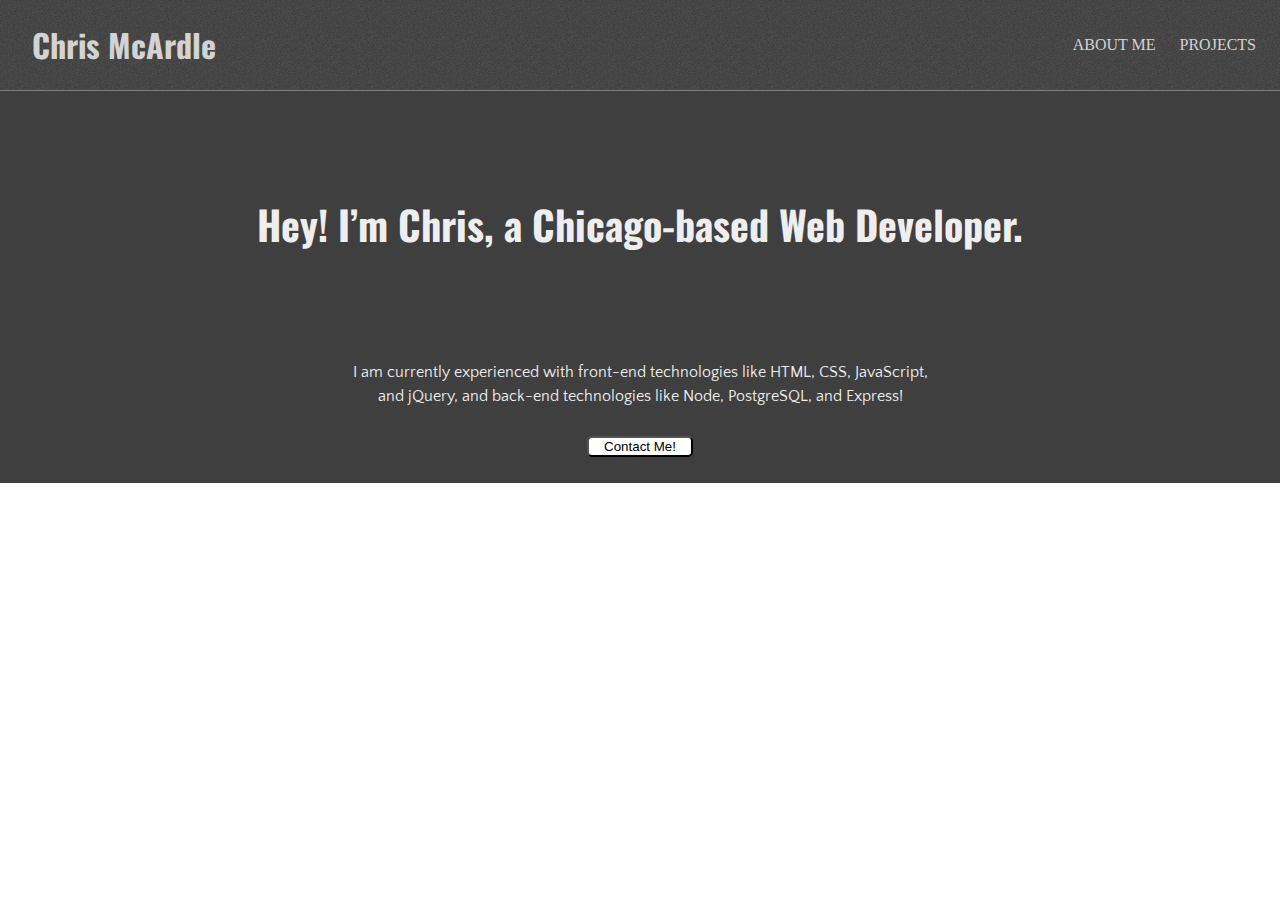
==== index.html @ 8fda29af "removed bitmoji" ====
<!DOCTYPE html>
<html lang="en" id='wholePage'>
<head>
    <meta charset="UTF-8">
    <meta name="viewport" content="width=device-width, initial-scale=1.0">
    <title>Chris McArdle</title>
    <link rel="icon" href="./images/favicon.ico">
    <link rel="stylesheet" href="main.css">
    <link rel="icon" type="image/png" sizes="32x32" href="/favicon-32x32.png">
    <link href="https://fonts.googleapis.com/css?family=Oswald&display=swap" rel="stylesheet">
    <link href="https://fonts.googleapis.com/css?family=Quattrocento+Sans&display=swap" rel="stylesheet">
    <script src="https://ajax.googleapis.com/ajax/libs/jquery/3.4.1/jquery.min.js"></script> 
</head>
<body id='wholePage' class='wholePage'>
    <header class='header'>
        <nav class='navbar'>
            <div class='headName'>
                <h1 class='nameHeader'><a href='index.html'>Chris McArdle</a></h1>
            </div>    
            <div>
                <ul id='linkList' class='linkList'>
                    <li class='navLinks hidden'><a href='about.html'>ABOUT ME</a></li>
                    <li class='navLinks hidden'><a href='projects.html'>PROJECTS</a></li>
                </ul>
            </div> 
            <span class='navMenu'>
                <button class='burger'>&#9776;</button>
            </span>
        </nav>
    </header>
    <main>
    <section class='addPadding'>
        <div class='headlineAndPic'>
            <h6 id='tagline'>Hey! I’m Chris, a Chicago-based Web Developer.</h6>
            <!--  <img src="./images/bitmoji.png" alt="chris mcardles bitmoji" style="width:25%;height:auto;">-->
        </div>
        <p class='bio'>I am currently experienced with front-end technologies like HTML, CSS, JavaScript, and jQuery, and back-end technologies like Node, PostgreSQL, and Express!</p>
    <div class='button'>
        <button onclick="window.open('mailto: christopher.mcardle2@gmail.com')" class='button1 contactMe'>Contact Me!</button>
    </div>  
    </section>  
    </main>
<script src='portfolio.js'></script>
 
</body>
</html>
---- main.css ----
* {
  box-sizing: border-box;
}

#wholePage {
  background: linear-gradient(rgba(0, 0, 0, 0.5), rgba(0, 0, 0, 0.5)),
    url(./images/tunnelchicago.jpg);
  background-position: center;
  background-repeat: no-repeat;
  background-size: cover;
}

li {
  margin-right: 1.5em;
}

body {
  margin: 0;
}

#tagline {
  font-size: 2.5em;
  font-family: "Oswald", sans-serif;
  color: #eeeeee;
}

.header {
  border-bottom: 1px solid grey;
  border-width: 90%;
  background-color: #333333;
  background-image: url([data-uri]);
}

.active {
  display: none;
}
.burger {
  color: black;
  background-color: lightgrey;
  border: 1px solid black;
  border-radius: 5px;
}

.navbar {
  display: flex;
  align-items: center;
  justify-content: space-between;
}

.navMenu {
  padding-right: 3%;
}

.hidden {
  display: none;
}

#linkList {
  list-style-type: none;
  display: flex;
}

.proj-title {
  text-align: center;
  margin-right: auto;
  margin-left: auto;
  margin-bottom: 2em;
  padding: 0.6em 0em;
  color: #eeeeee;
  border-bottom: 2px #4a2619 solid;
  width: 40%;
  font-family: "Oswald", sans-serif;
}

#proj-body {
  background-color: darkslategrey;
}

.proj-screenshot {
  width: 70%;
  height: auto;
}
.proj-template {
  width: 100%;
  border: 1px solid black;
  padding: 3%;
  margin: 0 auto 2em auto;
  background-color: #eeeeee;
  color: #333333;
  border-radius: 5px;
}

.proj-template p {
  line-height: 2em;
}

.proj-template h3 {
  font-family: "Oswald", sans-serif;
  padding-bottom: 1em;
}

.technology-icons {
  margin-top: -1em;
}

.bio {
  padding: 0.1em;
  max-width: 95%;
  margin-left: auto;
  margin-right: auto;
  color: #eeeeee;
  text-align: center;
}
.proj-img {
  text-align: center;
  padding-top: 1.5em;
}
.proj-desc {
  padding: 0em 1.5em;
}

.techIcon {
  width: 20%;
  height: auto;
}

h1 h2 h4 {
  font-family: "Oswald", sans-serif;
}
p {
  font-family: "Quattrocento Sans", sans-serif;
  line-height: 1.4;
}
a {
  text-decoration: none;
  color: lightgrey;
}

.headName {
  margin-left: 2%;
}

.nameHeader {
  color: lightgrey;
  margin-left: 0.2em;
  font-family: "Oswald", sans-serif;
}
.headlineAndPic {
  text-align: center;
}
.addPadding {
  padding: 0.6em;
  width: 100%;
}
.button {
  text-align: center;
  padding-bottom: 1em;
}
.button1 {
  width: 8em;
  height: auto;
  overflow: hidden;
  background-color: white;
  border-radius: 5px;
}
.proj-btns {
  padding-bottom: 1em;
}
.contactMe {
  color: black;
}
.contactIcon {
  width: 25%;
  height: auto;
}
#about-body {
  background-color: darkslategrey;
}

@media only screen and (min-width: 480px) {
  .bio {
    padding: 0.5em;
    max-width: 50%;
    line-height: 1.5em;
  }

  .navLinks {
    list-style-type: none;
    display: flex;
    justify-content: flex-end;
  }
  .navMenu {
    display: none;
  }
  .contactIcon {
    width: 15%;
    height: auto;
  }
  .techIcon {
    width: 15%;
    height: auto;
  }

  .proj-template {
    width: 70%;
  }
}

@media only screen and (min-width: 768px) {
  .contactIcon {
    width: 8%;
    height: auto;
  }
  .techIcon {
    width: 7%;
    height: auto;
  }
  .proj-template {
    width: 50%;
  }
  .bio {
    padding: 0.8em;
  }
}
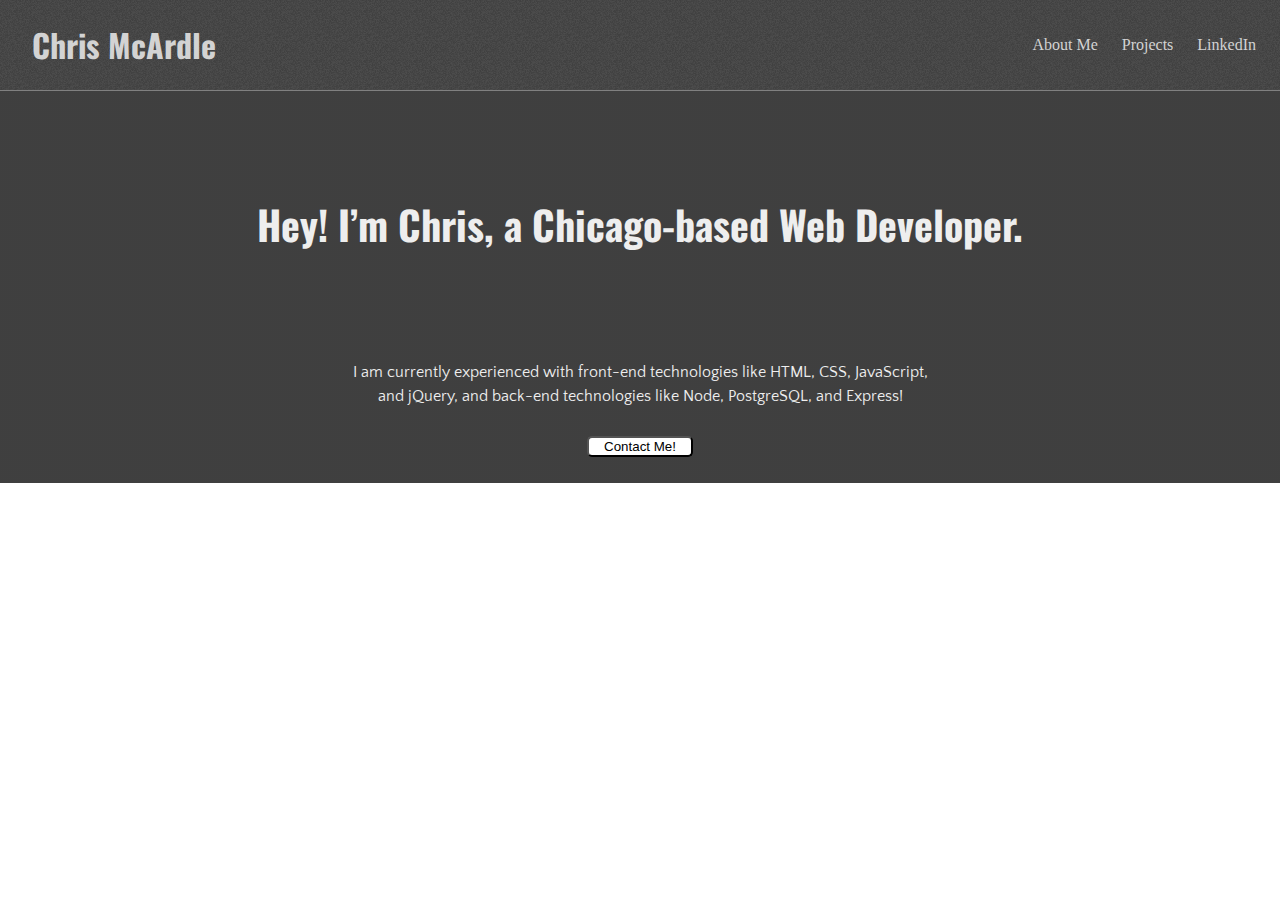
==== commit 048785cc: "Added linkedin to header" ====
--- a/index.html
+++ b/index.html
@@ -19,8 +19,9 @@
             </div>    
             <div>
                 <ul id='linkList' class='linkList'>
-                    <li class='navLinks hidden'><a href='about.html'>ABOUT ME</a></li>
-                    <li class='navLinks hidden'><a href='projects.html'>PROJECTS</a></li>
+                    <li class='navLinks hidden'><a href='about.html'>About Me</a></li>
+                    <li class='navLinks hidden'><a href='projects.html'>Projects</a></li>
+                    <li class='navLinks hidden'><a href='https://www.linkedin.com/in/chris-mcardle-6a613230/'>LinkedIn</a></li>
                 </ul>
             </div> 
             <span class='navMenu'>
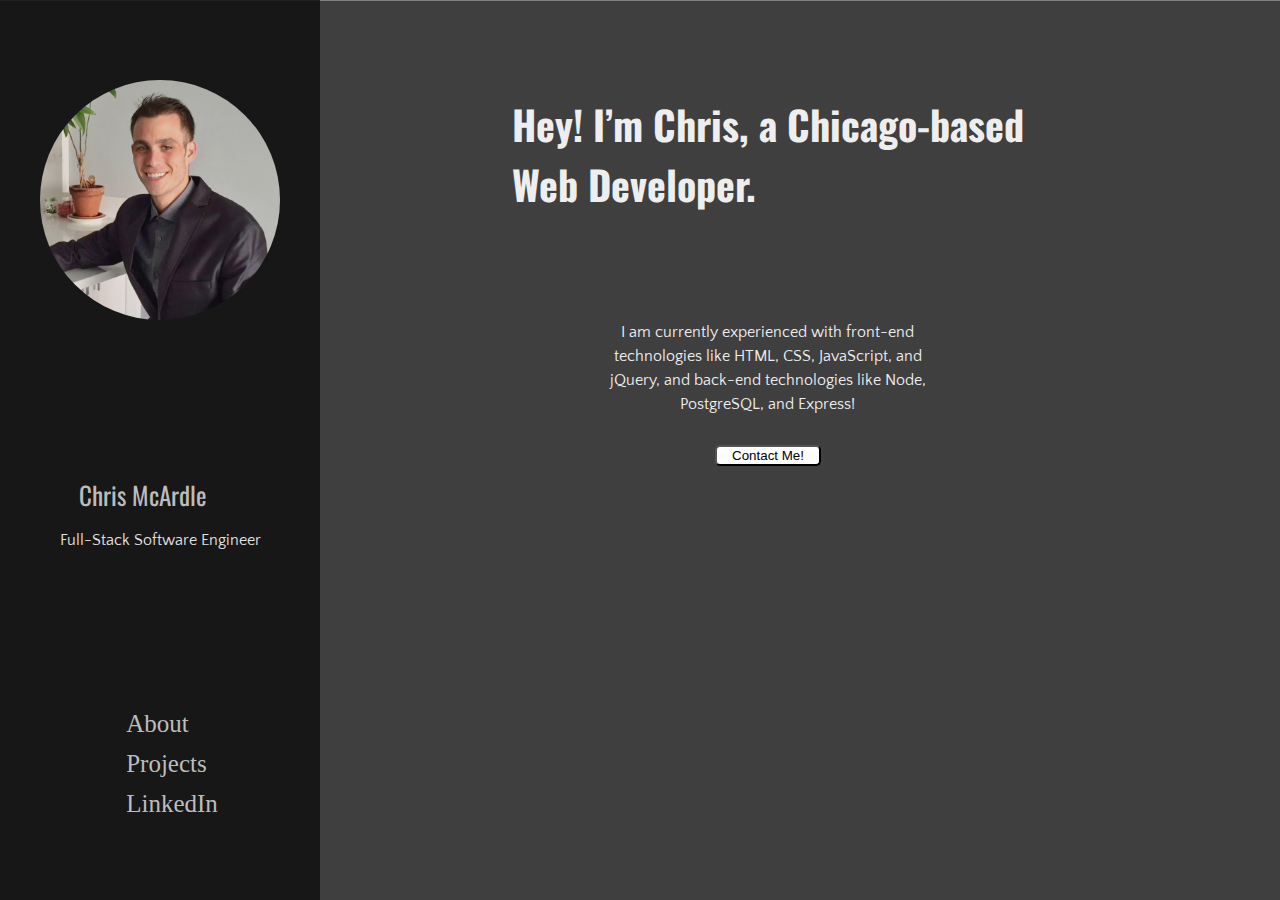
==== commit 3e01af3a: "redid nav bar" ====
--- a/index.html
+++ b/index.html
@@ -1,47 +1,73 @@
 <!DOCTYPE html>
-<html lang="en" id='wholePage'>
-<head>
-    <meta charset="UTF-8">
-    <meta name="viewport" content="width=device-width, initial-scale=1.0">
+<html lang="en" id="wholePage">
+  <head>
+    <meta charset="UTF-8" />
+    <meta name="viewport" content="width=device-width, initial-scale=1.0" />
     <title>Chris McArdle</title>
-    <link rel="icon" href="./images/favicon.ico">
-    <link rel="stylesheet" href="main.css">
-    <link rel="icon" type="image/png" sizes="32x32" href="/favicon-32x32.png">
-    <link href="https://fonts.googleapis.com/css?family=Oswald&display=swap" rel="stylesheet">
-    <link href="https://fonts.googleapis.com/css?family=Quattrocento+Sans&display=swap" rel="stylesheet">
-    <script src="https://ajax.googleapis.com/ajax/libs/jquery/3.4.1/jquery.min.js"></script> 
-</head>
-<body id='wholePage' class='wholePage'>
-    <header class='header'>
-        <nav class='navbar'>
-            <div class='headName'>
-                <h1 class='nameHeader'><a href='index.html'>Chris McArdle</a></h1>
-            </div>    
-            <div>
-                <ul id='linkList' class='linkList'>
-                    <li class='navLinks hidden'><a href='about.html'>About Me</a></li>
-                    <li class='navLinks hidden'><a href='projects.html'>Projects</a></li>
-                    <li class='navLinks hidden'><a href='https://www.linkedin.com/in/chris-mcardle-6a613230/'>LinkedIn</a></li>
-                </ul>
-            </div> 
-            <span class='navMenu'>
-                <button class='burger'>&#9776;</button>
-            </span>
-        </nav>
+    <link rel="icon" href="./images/favicon.ico" />
+    <link rel="stylesheet" href="main.css" />
+    <link rel="icon" type="image/png" sizes="32x32" href="/favicon-32x32.png" />
+    <link
+      href="https://fonts.googleapis.com/css?family=Oswald&display=swap"
+      rel="stylesheet"
+    />
+    <link
+      href="https://fonts.googleapis.com/css?family=Quattrocento+Sans&display=swap"
+      rel="stylesheet"
+    />
+    <script src="https://ajax.googleapis.com/ajax/libs/jquery/3.4.1/jquery.min.js"></script>
+  </head>
+  <body id="wholePage" class="wholePage">
+    <header class="header">
+      <nav class="sidenav">
+        <div class='sidenav-pic'>
+            <img id='hs' src='./images/headshot.png' alt='headshot' />
+        </div>
+        <div class='sidenav-pic2'>
+            <span class="nameHeader"><a href="index.html">Chris McArdle</a></span>
+            <p>Full-Stack Software Engineer</p>
+        </div>
+       
+
+        <div class="links">
+          <ul id="linkList" class="linkList">
+            <li class="navLinks hidden"><a href="about.html">About</a></li>
+            <li class="navLinks hidden">
+              <a href="projects.html">Projects</a>
+            </li>
+            <li class="navLinks hidden">
+              <a href="https://www.linkedin.com/in/chris-mcardle-6a613230/"
+                >LinkedIn</a
+              >
+            </li>
+          </ul>
+        </div>
+        <span class="navMenu">
+          <button class="burger">&#9776;</button>
+        </span>
+      </nav>
     </header>
     <main>
-    <section class='addPadding'>
-        <div class='headlineAndPic'>
-            <h6 id='tagline'>Hey! I’m Chris, a Chicago-based Web Developer.</h6>
-            <!--  <img src="./images/bitmoji.png" alt="chris mcardles bitmoji" style="width:25%;height:auto;">-->
+      <section class="addPadding">
+        <div class="headlineAndPic">
+          <h6 id="tagline">Hey! I’m Chris, a Chicago-based Web Developer.</h6>
+          <!--  <img src="./images/bitmoji.png" alt="chris mcardles bitmoji" style="width:25%;height:auto;">-->
         </div>
-        <p class='bio'>I am currently experienced with front-end technologies like HTML, CSS, JavaScript, and jQuery, and back-end technologies like Node, PostgreSQL, and Express!</p>
-    <div class='button'>
-        <button onclick="window.open('mailto: christopher.mcardle2@gmail.com')" class='button1 contactMe'>Contact Me!</button>
-    </div>  
-    </section>  
+        <p class="bio">
+          I am currently experienced with front-end technologies like HTML, CSS,
+          JavaScript, and jQuery, and back-end technologies like Node,
+          PostgreSQL, and Express!
+        </p>
+        <div class="button">
+          <button
+            onclick="window.open('mailto: christopher.mcardle2@gmail.com')"
+            class="button1 contactMe"
+          >
+            Contact Me!
+          </button>
+        </div>
+      </section>
     </main>
-<script src='portfolio.js'></script>
- 
-</body>
+    <script src="portfolio.js"></script>
+  </body>
 </html>
--- a/main.css
+++ b/main.css
@@ -1,5 +1,45 @@
 * {
   box-sizing: border-box;
+}
+
+#hs {
+  border-radius: 50%;
+  width: 15%;
+  height: auto;
+}
+.sidenav-pic {
+  display: none;
+}
+.sidenav-pic2 {
+  text-align: left;
+  color: white;
+}
+
+.sidenav {
+  height: 20%;
+  width: 100%;
+  z-index: 1;
+  top: 0;
+  left: 0;
+  background-color: #111;
+  display: flex;
+  justify-content: space-around;
+  align-items: center;
+  opacity: 75%;
+}
+
+.links {
+  text-align: left;
+}
+
+.sidenav a {
+  padding: 6px 8px 6px 16px;
+  text-decoration: none;
+  font-size: 1.3em;
+}
+
+.sidenav a:hover {
+  color: #f1f1f1;
 }
 
 #wholePage {
@@ -8,6 +48,8 @@
   background-position: center;
   background-repeat: no-repeat;
   background-size: cover;
+  height: 100%;
+  overflow: scroll;
 }
 
 li {
@@ -48,7 +90,7 @@
 }
 
 .navMenu {
-  padding-right: 3%;
+  right: 0;
 }
 
 .hidden {
@@ -57,7 +99,12 @@
 
 #linkList {
   list-style-type: none;
-  display: flex;
+  margin-left: auto;
+  margin-right: auto;
+  flex-direction: column;
+  flex-wrap: wrap;
+  display: block;
+  overflow: hidden;
 }
 
 .proj-title {
@@ -68,7 +115,7 @@
   padding: 0.6em 0em;
   color: #eeeeee;
   border-bottom: 2px #4a2619 solid;
-  width: 40%;
+  width: 60%;
   font-family: "Oswald", sans-serif;
 }
 
@@ -144,14 +191,12 @@
   color: lightgrey;
   margin-left: 0.2em;
   font-family: "Oswald", sans-serif;
+  display: inline;
 }
 .headlineAndPic {
-  text-align: center;
-}
-.addPadding {
-  padding: 0.6em;
-  width: 100%;
-}
+  text-align: left;
+}
+
 .button {
   text-align: center;
   padding-bottom: 1em;
@@ -176,18 +221,70 @@
 #about-body {
   background-color: darkslategrey;
 }
-
-@media only screen and (min-width: 480px) {
+.addPadding {
+  padding-left: 10%;
+  width: 90%;
+}
+
+@media only screen and (min-width: 501px) {
+  .addPadding {
+    padding-left: 40%;
+    width: 90%;
+  }
+  .hidden {
+    display: flex;
+    justify-content: start;
+  }
+
+  #hs {
+    border-radius: 50%;
+    width: 75%;
+    height: auto;
+  }
+  .sidenav-pic {
+    text-align: center;
+    padding-bottom: 2em;
+    display: inline;
+  }
+
+  .sidenav {
+    display: flex;
+    flex-direction: column;
+    height: 100%;
+    width: 25%;
+    position: fixed;
+    z-index: 1;
+    top: 0;
+    left: 0;
+    background-color: #111;
+    padding-top: 20px;
+    opacity: 85%;
+  }
+
+  .links {
+    display: flex;
+    flex-direction: column;
+    text-align: center;
+  }
+
+  .sidenav a {
+    padding: 6px 8px 6px 16px;
+    text-decoration: none;
+    font-size: 25px;
+  }
+
+  .sidenav a:hover {
+    color: #f1f1f1;
+  }
+
   .bio {
     padding: 0.5em;
-    max-width: 50%;
+    max-width: 70%;
     line-height: 1.5em;
   }
 
   .navLinks {
     list-style-type: none;
-    display: flex;
-    justify-content: flex-end;
   }
   .navMenu {
     display: none;
@@ -202,11 +299,15 @@
   }
 
   .proj-template {
-    width: 70%;
+    width: 100%;
   }
 }
 
 @media only screen and (min-width: 768px) {
+  .addPadding {
+    padding-left: 40%;
+    width: 80%;
+  }
   .contactIcon {
     width: 8%;
     height: auto;
@@ -216,7 +317,7 @@
     height: auto;
   }
   .proj-template {
-    width: 50%;
+    width: 100%;
   }
   .bio {
     padding: 0.8em;
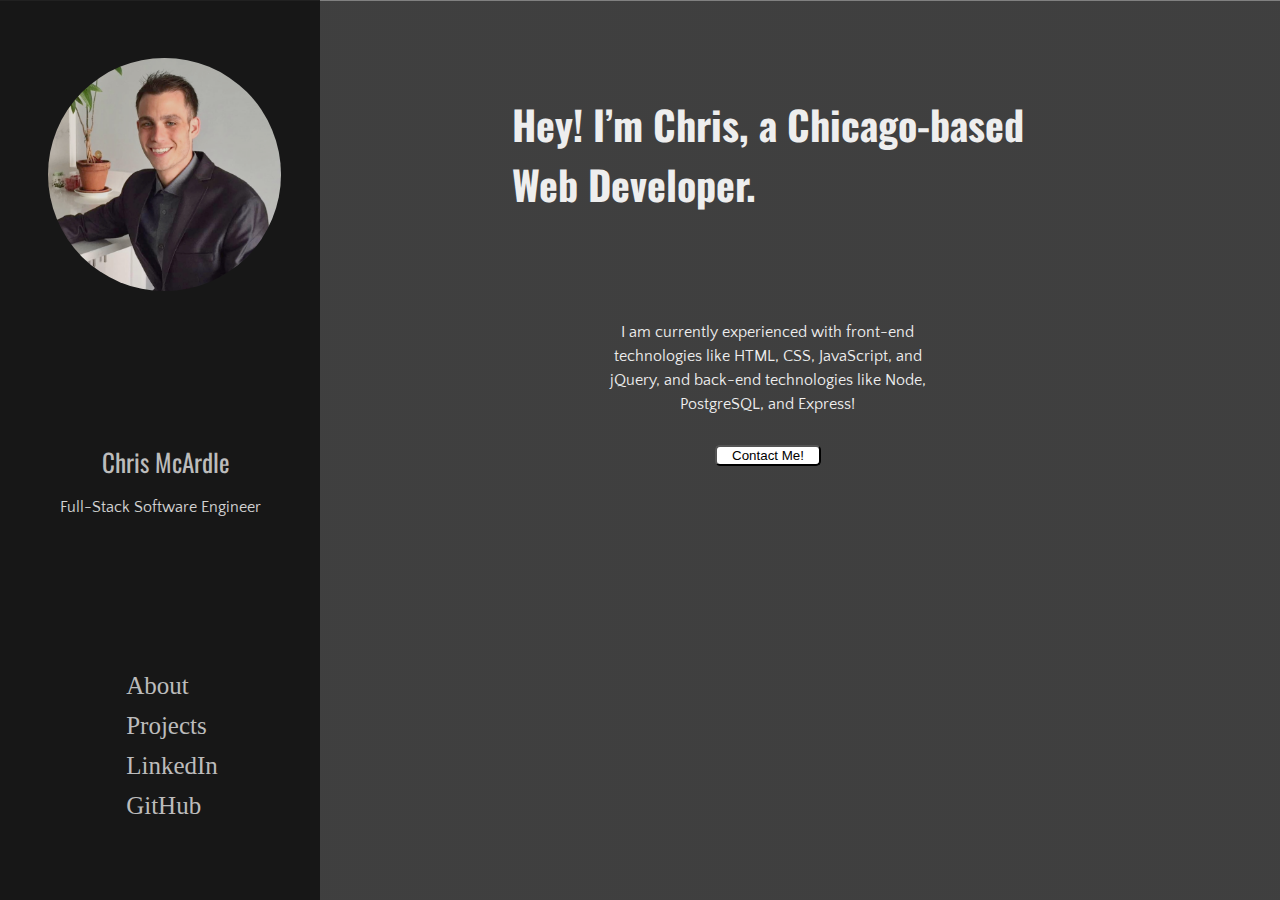
==== commit 014bb30f: "added github in nav" ====
--- a/index.html
+++ b/index.html
@@ -40,6 +40,9 @@
                 >LinkedIn</a
               >
             </li>
+            <li class="navLinks hidden">
+              <a href="https://github.com/ctmq75">GitHub</a>
+            </li>
           </ul>
         </div>
         <span class="navMenu">
--- a/main.css
+++ b/main.css
@@ -4,16 +4,17 @@
 
 #hs {
   border-radius: 50%;
-  width: 15%;
+  width: 25%;
   height: auto;
 }
 .sidenav-pic {
-  display: none;
-}
-.sidenav-pic2 {
-  text-align: left;
-  color: white;
-}
+    margin-left: 3%;
+}
+.sidenav-pic2 p{
+    display: none;
+}
+
+
 
 .sidenav {
   height: 20%;
@@ -78,7 +79,7 @@
 }
 .burger {
   color: black;
-  background-color: lightgrey;
+  background-color: rgb(109, 97, 97);
   border: 1px solid black;
   border-radius: 5px;
 }
@@ -90,7 +91,7 @@
 }
 
 .navMenu {
-  right: 0;
+    margin-right: 3%;
 }
 
 .hidden {
@@ -227,6 +228,21 @@
 }
 
 @media only screen and (min-width: 501px) {
+    .sidenav-pic2 {
+        display: flex;
+        flex-direction: column;
+        text-align: center;
+        color: #eeeeee;
+    }
+    .sidenav-pic2 p{
+        display: flex;
+    }
+
+#hs {
+    border-radius: 50%;
+    width: 15%;
+    height: auto;
+  }
   .addPadding {
     padding-left: 40%;
     width: 90%;
@@ -257,7 +273,6 @@
     top: 0;
     left: 0;
     background-color: #111;
-    padding-top: 20px;
     opacity: 85%;
   }
 
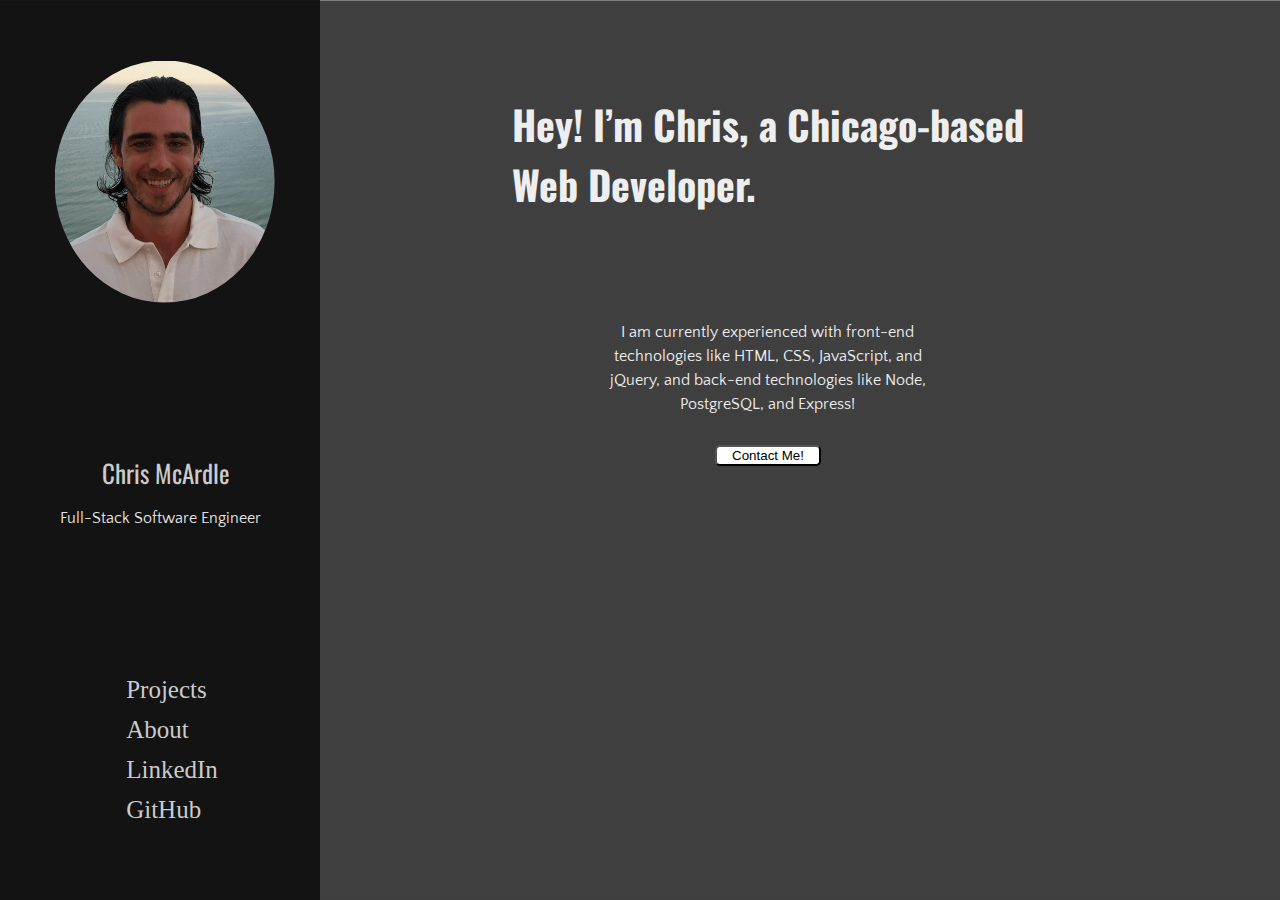
==== commit d480d615: "various updates" ====
--- a/index.html
+++ b/index.html
@@ -1,6 +1,20 @@
 <!DOCTYPE html>
 <html lang="en" id="wholePage">
   <head>
+    <!-- Global site tag (gtag.js) - Google Analytics -->
+    <script
+      async
+      src="https://www.googletagmanager.com/gtag/js?id=G-KN9KTQRZEB"
+    ></script>
+    <script>
+      window.dataLayer = window.dataLayer || [];
+      function gtag() {
+        dataLayer.push(arguments);
+      }
+      gtag("js", new Date());
+
+      gtag("config", "G-KN9KTQRZEB");
+    </script>
     <meta charset="UTF-8" />
     <meta name="viewport" content="width=device-width, initial-scale=1.0" />
     <title>Chris McArdle</title>
@@ -20,28 +34,27 @@
   <body id="wholePage" class="wholePage">
     <header class="header">
       <nav class="sidenav">
-        <div class='sidenav-pic'>
-            <img id='hs' src='./images/headshot.png' alt='headshot' />
+        <div class="sidenav-pic">
+          <img id="hs" src="./images/headshot.png" alt="headshot" />
         </div>
-        <div class='sidenav-pic2'>
-            <span class="nameHeader"><a href="index.html">Chris McArdle</a></span>
-            <p>Full-Stack Software Engineer</p>
+        <div class="sidenav-pic2">
+          <span class="nameHeader"><a href="index.html">Chris McArdle</a></span>
+          <p>Full-Stack Software Engineer</p>
         </div>
-       
 
         <div class="links">
           <ul id="linkList" class="linkList">
-            <li class="navLinks hidden"><a href="about.html">About</a></li>
             <li class="navLinks hidden">
               <a href="projects.html">Projects</a>
             </li>
+            <li class="navLinks hidden"><a href="about.html">About</a></li>
             <li class="navLinks hidden">
-              <a href="https://www.linkedin.com/in/chris-mcardle-6a613230/"
+              <a href="https://www.linkedin.com/in/chris-mcardle-6a613230/" target='_blank'
                 >LinkedIn</a
               >
             </li>
             <li class="navLinks hidden">
-              <a href="https://github.com/ctmq75">GitHub</a>
+              <a href="https://github.com/ctmq75" target='_blank'>GitHub</a>
             </li>
           </ul>
         </div>
--- a/main.css
+++ b/main.css
@@ -6,6 +6,7 @@
   border-radius: 50%;
   width: 25%;
   height: auto;
+  padding: .4em;
 }
 .sidenav-pic {
     margin-left: 3%;
@@ -130,7 +131,6 @@
 }
 .proj-template {
   width: 100%;
-  border: 1px solid black;
   padding: 3%;
   margin: 0 auto 2em auto;
   background-color: #eeeeee;
@@ -192,7 +192,7 @@
   color: lightgrey;
   margin-left: 0.2em;
   font-family: "Oswald", sans-serif;
-  display: inline;
+  
 }
 .headlineAndPic {
   text-align: left;
@@ -273,7 +273,7 @@
     top: 0;
     left: 0;
     background-color: #111;
-    opacity: 85%;
+    opacity: 95%;
   }
 
   .links {
